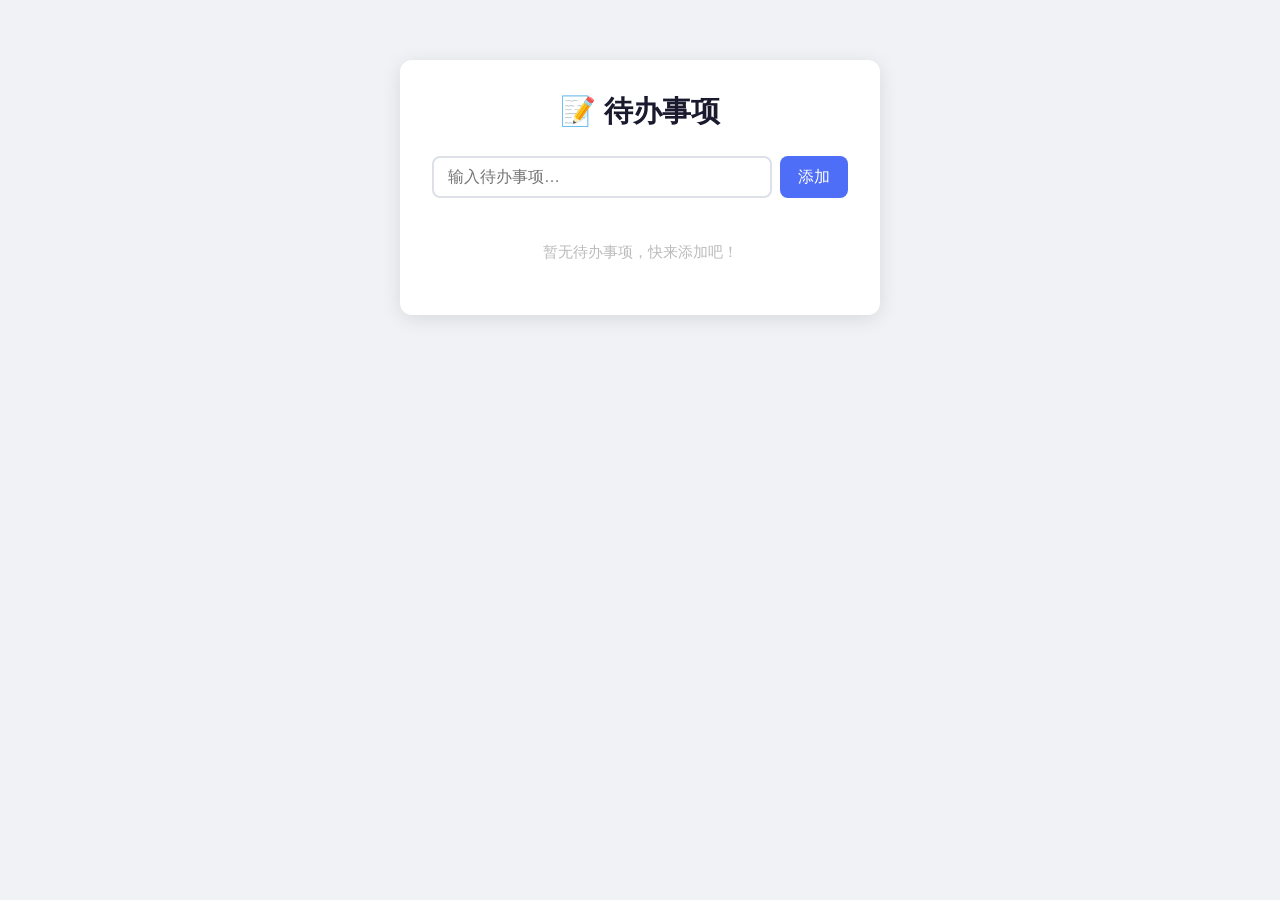
==== todo-app.html @ ac9c3135 "feat: 第1步创建文件" ====
<!DOCTYPE html>
<html lang="zh-CN">
<head>
  <meta charset="UTF-8" />
  <meta name="viewport" content="width=device-width, initial-scale=1.0" />
  <title>待办事项</title>
  <style>
    * {
      box-sizing: border-box;
      margin: 0;
      padding: 0;
    }

    body {
      font-family: "Segoe UI", Tahoma, Geneva, Verdana, sans-serif;
      background: #f0f2f5;
      display: flex;
      justify-content: center;
      padding: 60px 16px;
      min-height: 100vh;
    }

    .container {
      background: #ffffff;
      border-radius: 12px;
      box-shadow: 0 4px 20px rgba(0, 0, 0, 0.1);
      padding: 32px;
      width: 100%;
      max-width: 480px;
      height: fit-content;
    }

    h1 {
      font-size: 1.8rem;
      color: #1a1a2e;
      margin-bottom: 24px;
      text-align: center;
    }

    .input-row {
      display: flex;
      gap: 8px;
      margin-bottom: 24px;
    }

    .input-row input {
      flex: 1;
      padding: 10px 14px;
      border: 2px solid #dde1e7;
      border-radius: 8px;
      font-size: 1rem;
      outline: none;
      transition: border-color 0.2s;
    }

    .input-row input:focus {
      border-color: #4f6ef7;
    }

    .input-row button {
      padding: 10px 18px;
      background: #4f6ef7;
      color: #fff;
      border: none;
      border-radius: 8px;
      font-size: 1rem;
      cursor: pointer;
      transition: background 0.2s;
      white-space: nowrap;
    }

    .input-row button:hover {
      background: #3a56d4;
    }

    #todo-list {
      list-style: none;
    }

    #todo-list li {
      display: flex;
      align-items: center;
      gap: 10px;
      padding: 12px 14px;
      background: #f8f9fb;
      border-radius: 8px;
      margin-bottom: 10px;
      transition: background 0.15s;
    }

    #todo-list li:hover {
      background: #eef0f8;
    }

    #todo-list li.done .todo-text {
      text-decoration: line-through;
      color: #aaa;
    }

    #todo-list li input[type="checkbox"] {
      width: 18px;
      height: 18px;
      cursor: pointer;
      accent-color: #4f6ef7;
      flex-shrink: 0;
    }

    .todo-text {
      flex: 1;
      font-size: 1rem;
      color: #333;
      word-break: break-word;
    }

    .delete-btn {
      background: none;
      border: none;
      cursor: pointer;
      color: #c0392b;
      font-size: 1.1rem;
      padding: 4px 6px;
      border-radius: 6px;
      transition: background 0.15s;
      flex-shrink: 0;
    }

    .delete-btn:hover {
      background: #fde8e8;
    }

    .empty-hint {
      text-align: center;
      color: #bbb;
      font-size: 0.95rem;
      padding: 20px 0;
    }
  </style>
</head>
<body>
  <div class="container">
    <h1>📝 待办事项</h1>
    <div class="input-row">
      <input
        type="text"
        id="todo-input"
        placeholder="输入待办事项…"
        maxlength="100"
        autocomplete="off"
      />
      <button id="add-btn">添加</button>
    </div>
    <ul id="todo-list"></ul>
    <p class="empty-hint" id="empty-hint">暂无待办事项，快来添加吧！</p>
  </div>

  <script>
    const input = document.getElementById("todo-input");
    const addBtn = document.getElementById("add-btn");
    const list = document.getElementById("todo-list");
    const emptyHint = document.getElementById("empty-hint");

    function updateHint() {
      emptyHint.style.display = list.children.length === 0 ? "block" : "none";
    }

    function addTodo() {
      const text = input.value.trim();
      if (!text) {
        input.focus();
        return;
      }

      const li = document.createElement("li");

      const checkbox = document.createElement("input");
      checkbox.type = "checkbox";
      checkbox.addEventListener("change", () => {
        li.classList.toggle("done", checkbox.checked);
      });

      const span = document.createElement("span");
      span.className = "todo-text";
      span.textContent = text;

      const deleteBtn = document.createElement("button");
      deleteBtn.className = "delete-btn";
      deleteBtn.title = "删除";
      deleteBtn.innerHTML = "&#128465;";
      deleteBtn.addEventListener("click", () => {
        li.remove();
        updateHint();
      });

      li.appendChild(checkbox);
      li.appendChild(span);
      li.appendChild(deleteBtn);
      list.appendChild(li);

      input.value = "";
      input.focus();
      updateHint();
    }

    addBtn.addEventListener("click", addTodo);
    input.addEventListener("keydown", (e) => {
      if (e.key === "Enter") addTodo();
    });

    updateHint();
  </script>
</body>
</html>
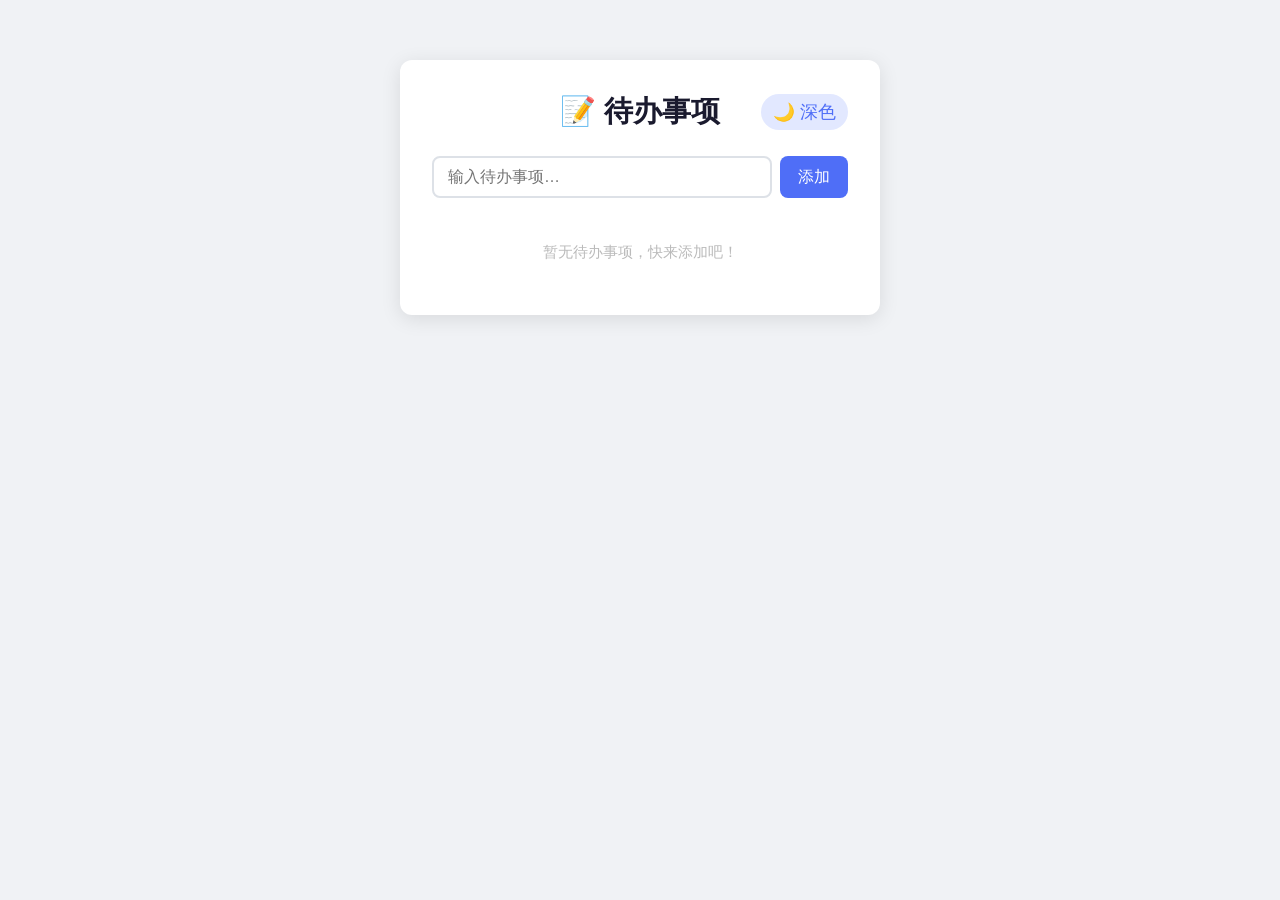
==== commit 7285bbd6: "feat: 添加深色/浅色主题切换功能，使用 localStorage 保存偏好 - 使用 CSS 自定义属性 (CSS variables) 实现主题切换 - 支持深色和浅色两种主题 - 使用 lo" ====
--- a/todo-app.html
+++ b/todo-app.html
@@ -5,6 +5,37 @@
   <meta name="viewport" content="width=device-width, initial-scale=1.0" />
   <title>待办事项</title>
   <style>
+    /* ── CSS custom properties for theming ── */
+    :root {
+      --bg: #f0f2f5;
+      --container-bg: #ffffff;
+      --shadow: rgba(0, 0, 0, 0.1);
+      --heading: #1a1a2e;
+      --item-bg: #f8f9fb;
+      --item-hover: #eef0f8;
+      --text: #333;
+      --text-done: #aaa;
+      --input-border: #dde1e7;
+      --hint: #bbb;
+      --toggle-bg: #e2e8ff;
+      --toggle-color: #4f6ef7;
+    }
+
+    [data-theme="dark"] {
+      --bg: #0f1117;
+      --container-bg: #1c1f2e;
+      --shadow: rgba(0, 0, 0, 0.5);
+      --heading: #e8eaf6;
+      --item-bg: #252840;
+      --item-hover: #2e3254;
+      --text: #d0d3e8;
+      --text-done: #555;
+      --input-border: #3a3f5c;
+      --hint: #555;
+      --toggle-bg: #2e3254;
+      --toggle-color: #a5b4fc;
+    }
+
     * {
       box-sizing: border-box;
       margin: 0;
@@ -13,28 +44,58 @@
 
     body {
       font-family: "Segoe UI", Tahoma, Geneva, Verdana, sans-serif;
-      background: #f0f2f5;
+      background: var(--bg);
       display: flex;
       justify-content: center;
       padding: 60px 16px;
       min-height: 100vh;
+      transition: background 0.3s;
     }
 
     .container {
-      background: #ffffff;
+      background: var(--container-bg);
       border-radius: 12px;
-      box-shadow: 0 4px 20px rgba(0, 0, 0, 0.1);
+      box-shadow: 0 4px 20px var(--shadow);
       padding: 32px;
       width: 100%;
       max-width: 480px;
       height: fit-content;
+      transition: background 0.3s, box-shadow 0.3s;
+    }
+
+    .header {
+      display: flex;
+      align-items: center;
+      justify-content: center;
+      gap: 12px;
+      margin-bottom: 24px;
+      position: relative;
     }
 
     h1 {
       font-size: 1.8rem;
-      color: #1a1a2e;
-      margin-bottom: 24px;
-      text-align: center;
+      color: var(--heading);
+    }
+
+    /* ── Theme toggle button ── */
+    #theme-toggle {
+      position: absolute;
+      right: 0;
+      background: var(--toggle-bg);
+      border: none;
+      border-radius: 20px;
+      padding: 6px 12px;
+      cursor: pointer;
+      font-size: 1.1rem;
+      color: var(--toggle-color);
+      transition: background 0.3s, color 0.3s;
+      display: flex;
+      align-items: center;
+      gap: 4px;
+    }
+
+    #theme-toggle:hover {
+      filter: brightness(0.9);
     }
 
     .input-row {
@@ -46,11 +107,13 @@
     .input-row input {
       flex: 1;
       padding: 10px 14px;
-      border: 2px solid #dde1e7;
+      border: 2px solid var(--input-border);
       border-radius: 8px;
       font-size: 1rem;
       outline: none;
-      transition: border-color 0.2s;
+      background: var(--container-bg);
+      color: var(--text);
+      transition: border-color 0.2s, background 0.3s, color 0.3s;
     }
 
     .input-row input:focus {
@@ -82,19 +145,19 @@
       align-items: center;
       gap: 10px;
       padding: 12px 14px;
-      background: #f8f9fb;
+      background: var(--item-bg);
       border-radius: 8px;
       margin-bottom: 10px;
       transition: background 0.15s;
     }
 
     #todo-list li:hover {
-      background: #eef0f8;
+      background: var(--item-hover);
     }
 
     #todo-list li.done .todo-text {
       text-decoration: line-through;
-      color: #aaa;
+      color: var(--text-done);
     }
 
     #todo-list li input[type="checkbox"] {
@@ -108,8 +171,9 @@
     .todo-text {
       flex: 1;
       font-size: 1rem;
-      color: #333;
+      color: var(--text);
       word-break: break-word;
+      transition: color 0.3s;
     }
 
     .delete-btn {
@@ -130,7 +194,7 @@
 
     .empty-hint {
       text-align: center;
-      color: #bbb;
+      color: var(--hint);
       font-size: 0.95rem;
       padding: 20px 0;
     }
@@ -138,7 +202,10 @@
 </head>
 <body>
   <div class="container">
-    <h1>📝 待办事项</h1>
+    <div class="header">
+      <h1>📝 待办事项</h1>
+      <button id="theme-toggle" title="切换主题">🌙 深色</button>
+    </div>
     <div class="input-row">
       <input
         type="text"
@@ -154,6 +221,29 @@
   </div>
 
   <script>
+    // ── Theme toggle ──
+    const themeToggle = document.getElementById("theme-toggle");
+    const THEME_KEY = "todo-theme";
+
+    function applyTheme(dark) {
+      document.documentElement.setAttribute("data-theme", dark ? "dark" : "light");
+      themeToggle.textContent = dark ? "☀️ 浅色" : "🌙 深色";
+      localStorage.setItem(THEME_KEY, dark ? "dark" : "light");
+    }
+
+    // Load saved preference; fall back to OS preference
+    const saved = localStorage.getItem(THEME_KEY);
+    const prefersDark = saved
+      ? saved === "dark"
+      : window.matchMedia("(prefers-color-scheme: dark)").matches;
+    applyTheme(prefersDark);
+
+    themeToggle.addEventListener("click", () => {
+      const isDark = document.documentElement.getAttribute("data-theme") === "dark";
+      applyTheme(!isDark);
+    });
+
+    // ── To-do list ──
     const input = document.getElementById("todo-input");
     const addBtn = document.getElementById("add-btn");
     const list = document.getElementById("todo-list");
